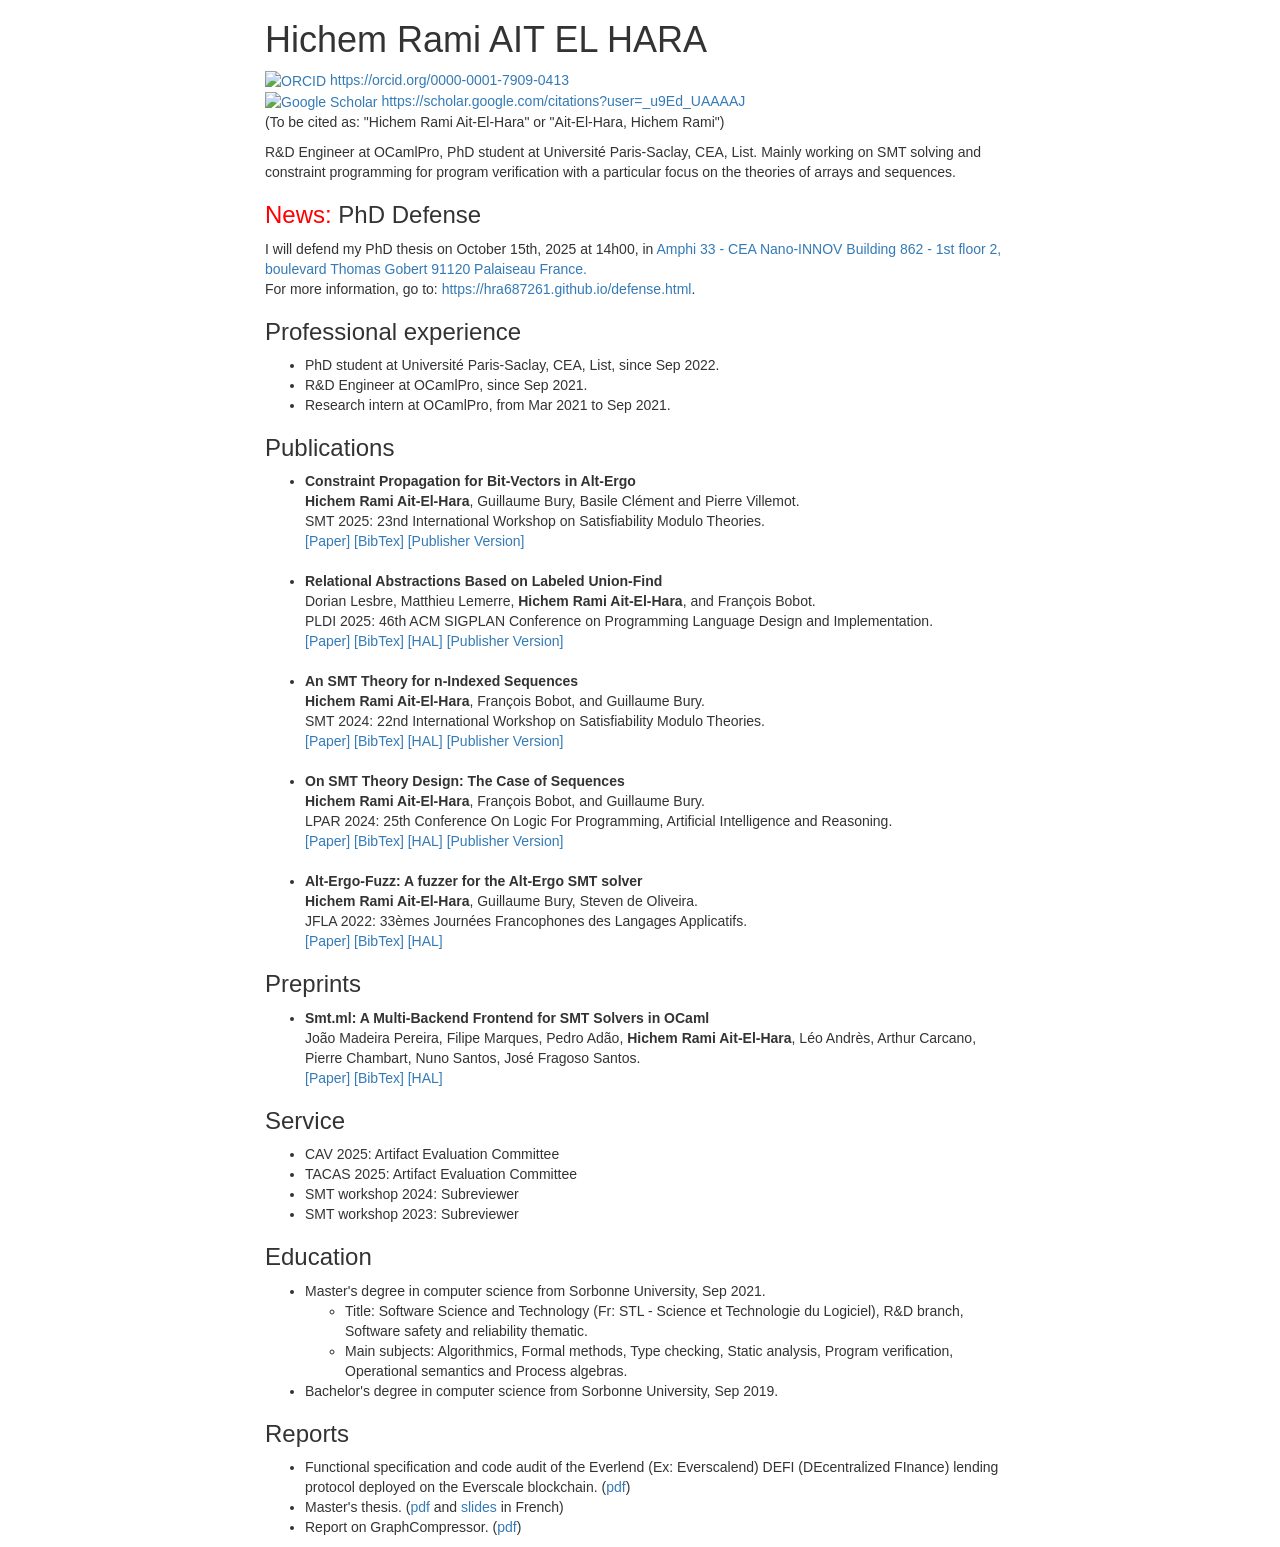
==== index.html @ 255270e5 "upd" ====
<!DOCTYPE html>

<html>

<head>
  <link rel="stylesheet" href="https://maxcdn.bootstrapcdn.com/bootstrap/3.4.1/css/bootstrap.min.css">
</head>

<body>

  <div class="container">
    <div class="row">
      <div class="col-xs-2"></div>
      <div class="col-xs-8">
        <h1>Hichem Rami AIT EL HARA</h1>
        <a
          href="https://orcid.org/0000-0001-7909-0413"
          target="orcid.widget"
          rel="me noopener noreferrer"
          style="vertical-align: top">
         <img
            src="https://orcid.org/sites/default/files/images/orcid_16x16.png"
            style="height:1em; width:auto; vertical-align:middle;"
            alt="ORCID"/>
          https://orcid.org/0000-0001-7909-0413
        </a> <br/>
        <a
          href="https://scholar.google.com/citations?user=_u9Ed_UAAAAJ"
          target="scholar.widget"
          rel="me noopener noreferrer"
          title="Google Scholar">
        <img
          src="https://upload.wikimedia.org/wikipedia/commons/c/c7/Google_Scholar_logo.svg"
          alt="Google Scholar"
          style="height:1em; width:auto; vertical-align:middle;">
        https://scholar.google.com/citations?user=_u9Ed_UAAAAJ
        </a>
        <p>(To be cited as: "Hichem Rami Ait-El-Hara" or "Ait-El-Hara, Hichem Rami")</p>
        <p>R&D Engineer at OCamlPro, PhD student at Université
          Paris-Saclay, CEA, List. Mainly working on SMT solving and constraint
          programming for program verification with a particular focus on
          the theories of arrays and sequences. <br/>
        </p>
        <h3><span style="color:red;">News:</span> PhD Defense </h3>

        I will defend my PhD thesis on October 15th, 2025 at 14h00, in
        <a href="https://maps.app.goo.gl/EZ2QxDe2LefDKhLv8">Amphi 33 - CEA Nano-INNOV Building 862 - 1st floor 2, boulevard Thomas Gobert 91120 Palaiseau France.</a> </br>
        For more information, go to: <a href="https://hra687261.github.io/defense.html">https://hra687261.github.io/defense.html</a>.

        <h3>Professional experience</h3>
        <ul>
          <li>PhD student at Université Paris-Saclay, CEA, List, since Sep 2022.</li>
          <li>R&D Engineer at OCamlPro, since Sep 2021.</li>
          <li>Research intern at OCamlPro, from Mar 2021 to Sep 2021.</li>
        </ul>

        <h3>Publications</h3>
        <ul class="multi-column-list" >
          <li><b> Constraint Propagation for Bit-Vectors in Alt-Ergo </b><br/>
            <b>Hichem Rami Ait-El-Hara</b>, Guillaume Bury, Basile Clément and Pierre Villemot. <br/>
            SMT 2025: 23nd International Workshop on Satisfiability Modulo Theories. <br/>
            <a href="./assets/papers/2025_SMT.pdf">[Paper]</a>
            <a href="./assets/papers/2025_SMT.html" target="_blank">[BibTex]</a>
            <a href="https://ceur-ws.org/Vol-4008/#SMT_paper20">[Publisher Version]</a>
          </li>
          <br/>
          <li><b> Relational Abstractions Based on Labeled Union-Find </b><br/>
            Dorian Lesbre, Matthieu Lemerre, <b>Hichem Rami Ait-El-Hara</b>, and François Bobot. <br/>
            PLDI 2025: 46th ACM SIGPLAN Conference on Programming Language Design and Implementation. <br/>
            <a href="./assets/papers/2025_PLDI.pdf">[Paper]</a>
            <a href="./assets/papers/2025_PLDI.html" target="_blank">[BibTex]</a>
            <a href="https://hal.science/hal-05029216v1">[HAL]</a>
            <a href="https://dl.acm.org/doi/10.1145/3729298">[Publisher Version]</a>
          </li>
          <br/>
          <li><b> An SMT Theory for n-Indexed Sequences </b><br/>
            <b> Hichem Rami Ait-El-Hara</b>, François Bobot, and Guillaume Bury. <br/>
            SMT 2024: 22nd International Workshop on Satisfiability Modulo Theories. <br/>
            <a href="./assets/papers/2024_SMT.pdf">[Paper]</a>
            <a href="./assets/papers/2024_SMT.html" target="_blank">[BibTex]</a>
            <a href="https://hal.science/hal-04706489">[HAL]</a>
            <a href="https://ceur-ws.org/Vol-3725/#short13">[Publisher Version]</a>
          </li>
          <br/>
          <li><b> On SMT Theory Design: The Case of Sequences </b><br/>
            <b> Hichem Rami Ait-El-Hara</b>, François Bobot, and Guillaume Bury. <br/>
            LPAR 2024: 25th Conference On Logic For Programming, Artificial Intelligence and Reasoning. <br/>
            <a href="./assets/papers/2024_LPAR.pdf">[Paper]</a>
            <a href="./assets/papers/2024_LPAR.html" target="_blank">[BibTex]</a>
            <a href="https://hal.science/hal-04706459">[HAL]</a>
            <a href="https://easychair.org/publications/paper/qdvJ">[Publisher Version]</a>
          </li>
          <br/>
          <li><b> Alt-Ergo-Fuzz: A fuzzer for the Alt-Ergo SMT solver </b><br/>
            <b> Hichem Rami Ait-El-Hara</b>, Guillaume Bury, Steven de Oliveira. <br/>
            JFLA 2022: 33èmes Journées Francophones des Langages Applicatifs. <br/>
            <a href="./assets/papers/2022_JFLA.pdf">[Paper]</a>
            <a href="./assets/papers/2022_JFLA.html" target="_blank">[BibTex]</a>
            <a href="https://hal.inria.fr/hal-03626861">[HAL]</a>
          </li>
        </ul>

        <h3>Preprints</h3>

        <ul class="multi-column-list" >
          <li><b> Smt.ml: A Multi-Backend Frontend for SMT Solvers in OCaml </b><br/>
            João Madeira Pereira, Filipe Marques, Pedro Adão, <b>Hichem Rami Ait-El-Hara</b>, Léo Andrès, Arthur Carcano, Pierre Chambart, Nuno Santos, José Fragoso Santos. <br/>
            <a href="./assets/papers/Smtml_preprint.pdf">[Paper]</a>
            <a href="./assets/papers/Smtml_preprint.html" target="_blank">[BibTex]</a>
            <a href="https://inria.hal.science/hal-04761767">[HAL]</a>
          </li>
        </ul>


        <h3>Service</h3>
        <ul>
          <li> CAV 2025: Artifact Evaluation Committee </li>
          <li> TACAS 2025: Artifact Evaluation Committee </li>
          <li> SMT workshop 2024: Subreviewer </li>
          <li> SMT workshop 2023: Subreviewer </li>
        </ul>

        <h3>Education</h3>
          <ul>
            <li>Master's degree in computer science from Sorbonne University,
              Sep 2021.</li>
          <ul>
            <li>Title: Software Science and Technology (Fr: STL - Science et
              Technologie du Logiciel), R&D branch, Software
              safety and reliability thematic. </li>
            <li>Main subjects: Algorithmics, Formal methods, Type checking,
              Static analysis, Program verification, Operational semantics and
              Process algebras.</li>
          </ul>
          <li>Bachelor's degree in computer science from Sorbonne University,
            Sep 2019. </li>
        </ul>

        <h3>Reports</h3>
        <ul>
          <li>Functional specification and code audit of the Everlend
            (Ex: Everscalend) DEFI (DEcentralized FInance) lending protocol
            deployed on the Everscale blockchain.
            (<a href="./assets/other/Everscalend.pdf">pdf</a>) </li>
          <li>Master's thesis.
            (<a href="./assets/Masters/Rapport_M2.pdf">pdf</a> and
            <a href="./assets/Masters/Slides_M2.pdf">slides</a> in French)
          </li>
          <li>Report on GraphCompressor.
            (<a href="./assets/Masters/GraphCompression.pdf">pdf</a>) </li>
        </ul>

      </div>
      <div class="col-xs-2"> </div>
    </div>
  </div>

</body>

</html>
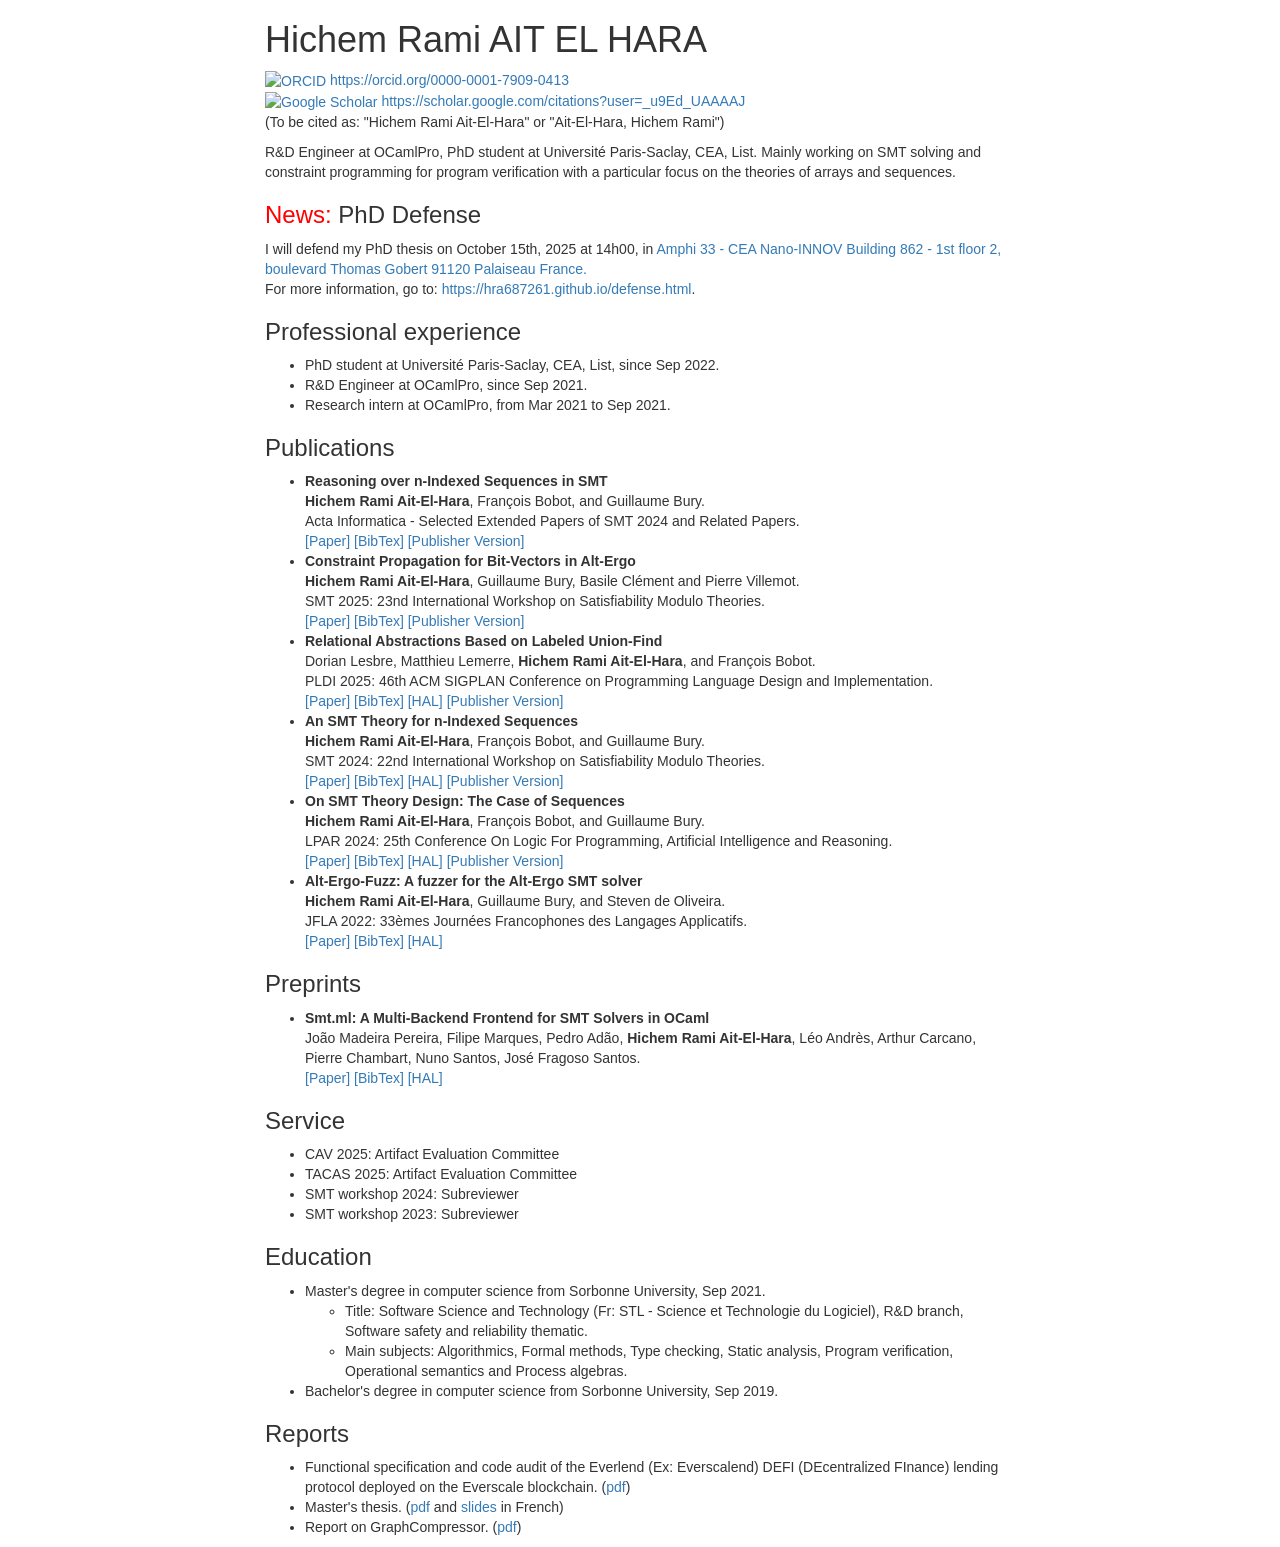
==== commit 873c5d71: "Add latest paper" ====
--- a/index.html
+++ b/index.html
@@ -44,7 +44,7 @@
         <h3><span style="color:red;">News:</span> PhD Defense </h3>
 
         I will defend my PhD thesis on October 15th, 2025 at 14h00, in
-        <a href="https://maps.app.goo.gl/EZ2QxDe2LefDKhLv8">Amphi 33 - CEA Nano-INNOV Building 862 - 1st floor 2, boulevard Thomas Gobert 91120 Palaiseau France.</a> </br>
+        <a href="https://maps.app.goo.gl/3R6Ldw1xpfk54QmT6">Amphi 33 - CEA Nano-INNOV Building 862 - 1st floor 2, boulevard Thomas Gobert 91120 Palaiseau France.</a> </br>
         For more information, go to: <a href="https://hra687261.github.io/defense.html">https://hra687261.github.io/defense.html</a>.
 
         <h3>Professional experience</h3>
@@ -56,6 +56,13 @@
 
         <h3>Publications</h3>
         <ul class="multi-column-list" >
+          <li><b> Reasoning over n-Indexed Sequences in SMT </b><br/>
+            <b>Hichem Rami Ait-El-Hara</b>, François Bobot, and Guillaume Bury. <br/>
+            Acta Informatica - Selected Extended Papers of SMT 2024 and Related Papers. <br/>
+            <a href="./assets/papers/2025_AI.pdf">[Paper]</a>
+            <a href="./assets/papers/2025_AI.html" target="_blank">[BibTex]</a>
+            <a href="https://link.springer.com/article/10.1007/s00236-025-00496-w">[Publisher Version]</a>
+          </li>
           <li><b> Constraint Propagation for Bit-Vectors in Alt-Ergo </b><br/>
             <b>Hichem Rami Ait-El-Hara</b>, Guillaume Bury, Basile Clément and Pierre Villemot. <br/>
             SMT 2025: 23nd International Workshop on Satisfiability Modulo Theories. <br/>
@@ -63,7 +70,6 @@
             <a href="./assets/papers/2025_SMT.html" target="_blank">[BibTex]</a>
             <a href="https://ceur-ws.org/Vol-4008/#SMT_paper20">[Publisher Version]</a>
           </li>
-          <br/>
           <li><b> Relational Abstractions Based on Labeled Union-Find </b><br/>
             Dorian Lesbre, Matthieu Lemerre, <b>Hichem Rami Ait-El-Hara</b>, and François Bobot. <br/>
             PLDI 2025: 46th ACM SIGPLAN Conference on Programming Language Design and Implementation. <br/>
@@ -72,7 +78,6 @@
             <a href="https://hal.science/hal-05029216v1">[HAL]</a>
             <a href="https://dl.acm.org/doi/10.1145/3729298">[Publisher Version]</a>
           </li>
-          <br/>
           <li><b> An SMT Theory for n-Indexed Sequences </b><br/>
             <b> Hichem Rami Ait-El-Hara</b>, François Bobot, and Guillaume Bury. <br/>
             SMT 2024: 22nd International Workshop on Satisfiability Modulo Theories. <br/>
@@ -81,7 +86,6 @@
             <a href="https://hal.science/hal-04706489">[HAL]</a>
             <a href="https://ceur-ws.org/Vol-3725/#short13">[Publisher Version]</a>
           </li>
-          <br/>
           <li><b> On SMT Theory Design: The Case of Sequences </b><br/>
             <b> Hichem Rami Ait-El-Hara</b>, François Bobot, and Guillaume Bury. <br/>
             LPAR 2024: 25th Conference On Logic For Programming, Artificial Intelligence and Reasoning. <br/>
@@ -90,9 +94,8 @@
             <a href="https://hal.science/hal-04706459">[HAL]</a>
             <a href="https://easychair.org/publications/paper/qdvJ">[Publisher Version]</a>
           </li>
-          <br/>
           <li><b> Alt-Ergo-Fuzz: A fuzzer for the Alt-Ergo SMT solver </b><br/>
-            <b> Hichem Rami Ait-El-Hara</b>, Guillaume Bury, Steven de Oliveira. <br/>
+            <b> Hichem Rami Ait-El-Hara</b>, Guillaume Bury, and Steven de Oliveira. <br/>
             JFLA 2022: 33èmes Journées Francophones des Langages Applicatifs. <br/>
             <a href="./assets/papers/2022_JFLA.pdf">[Paper]</a>
             <a href="./assets/papers/2022_JFLA.html" target="_blank">[BibTex]</a>
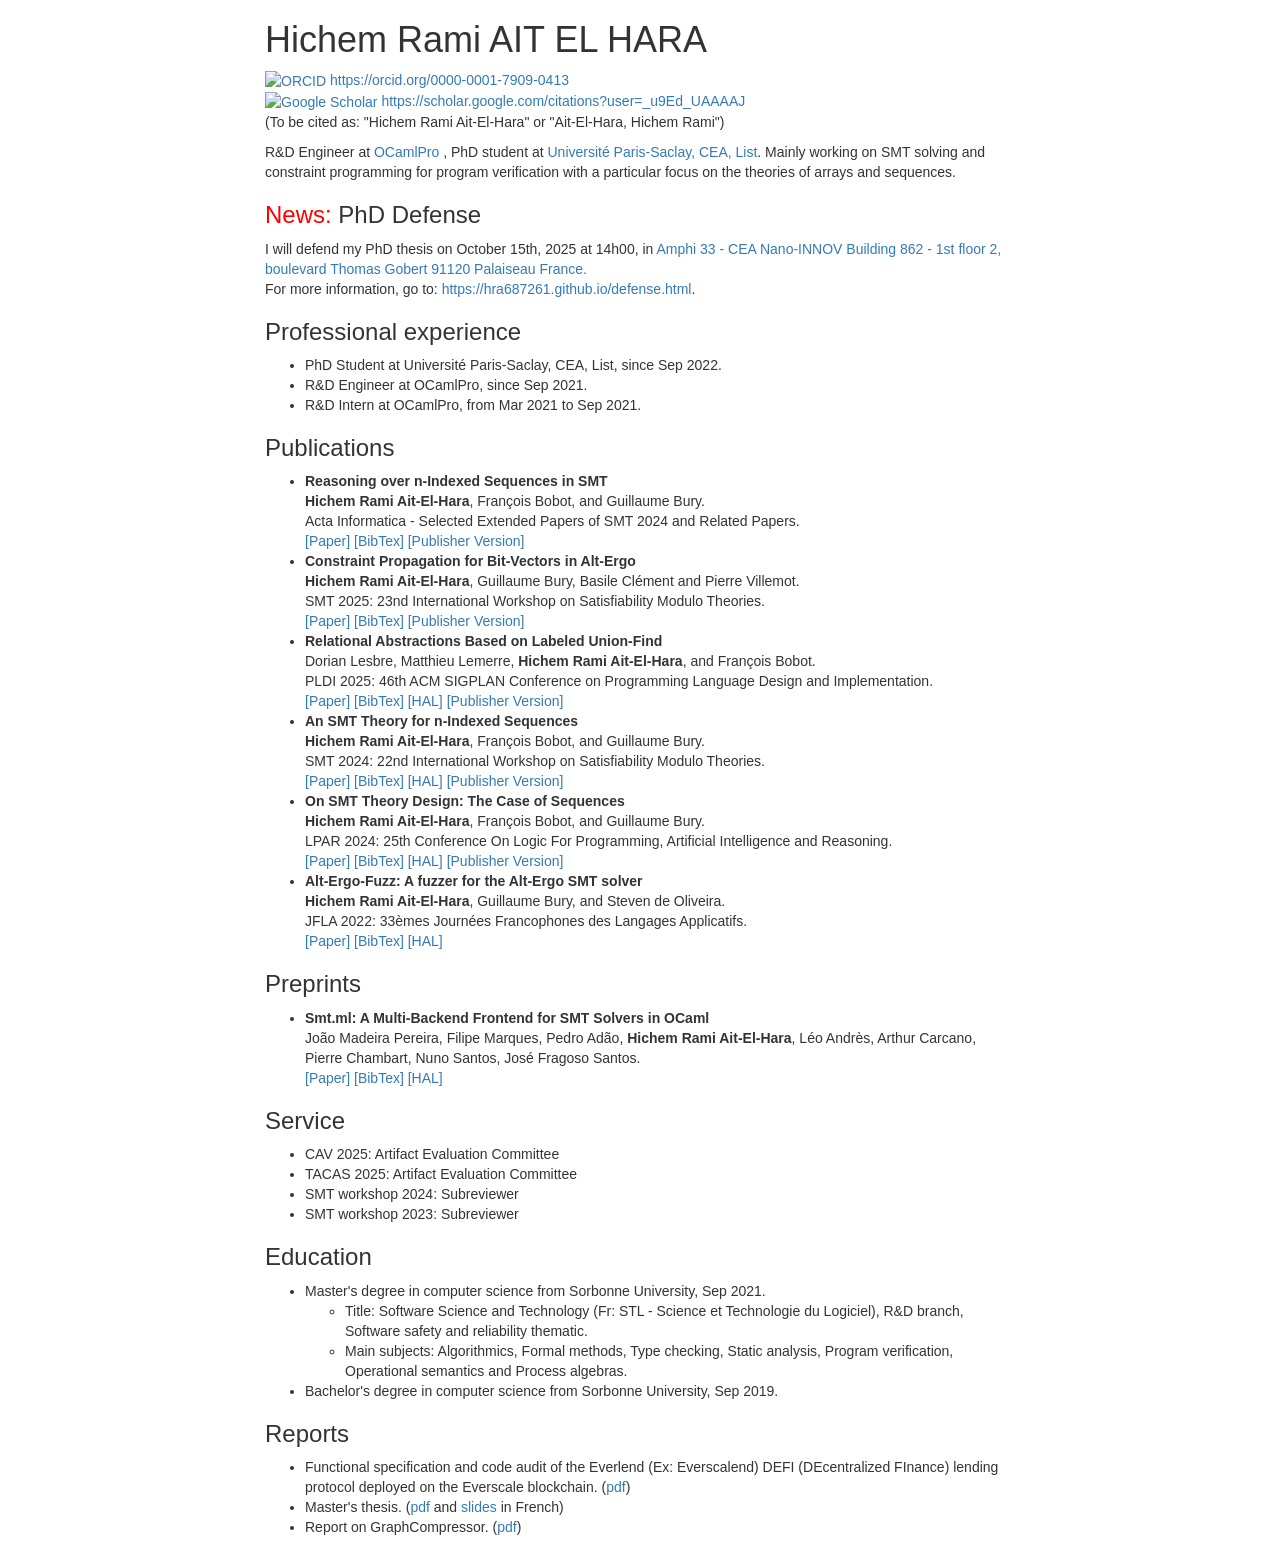
==== commit ec518333: "upd info" ====
--- a/index.html
+++ b/index.html
@@ -36,8 +36,8 @@
         https://scholar.google.com/citations?user=_u9Ed_UAAAAJ
         </a>
         <p>(To be cited as: "Hichem Rami Ait-El-Hara" or "Ait-El-Hara, Hichem Rami")</p>
-        <p>R&D Engineer at OCamlPro, PhD student at Université
-          Paris-Saclay, CEA, List. Mainly working on SMT solving and constraint
+        <p>R&D Engineer at <a href="https://ocamlpro.com/">OCamlPro </a>, PhD student at
+          <a href="https://list.cea.fr/en/">Université Paris-Saclay, CEA, List</a>. Mainly working on SMT solving and constraint
           programming for program verification with a particular focus on
           the theories of arrays and sequences. <br/>
         </p>
@@ -49,9 +49,9 @@
 
         <h3>Professional experience</h3>
         <ul>
-          <li>PhD student at Université Paris-Saclay, CEA, List, since Sep 2022.</li>
+          <li>PhD Student at Université Paris-Saclay, CEA, List, since Sep 2022.</li>
           <li>R&D Engineer at OCamlPro, since Sep 2021.</li>
-          <li>Research intern at OCamlPro, from Mar 2021 to Sep 2021.</li>
+          <li>R&D Intern at OCamlPro, from Mar 2021 to Sep 2021.</li>
         </ul>
 
         <h3>Publications</h3>
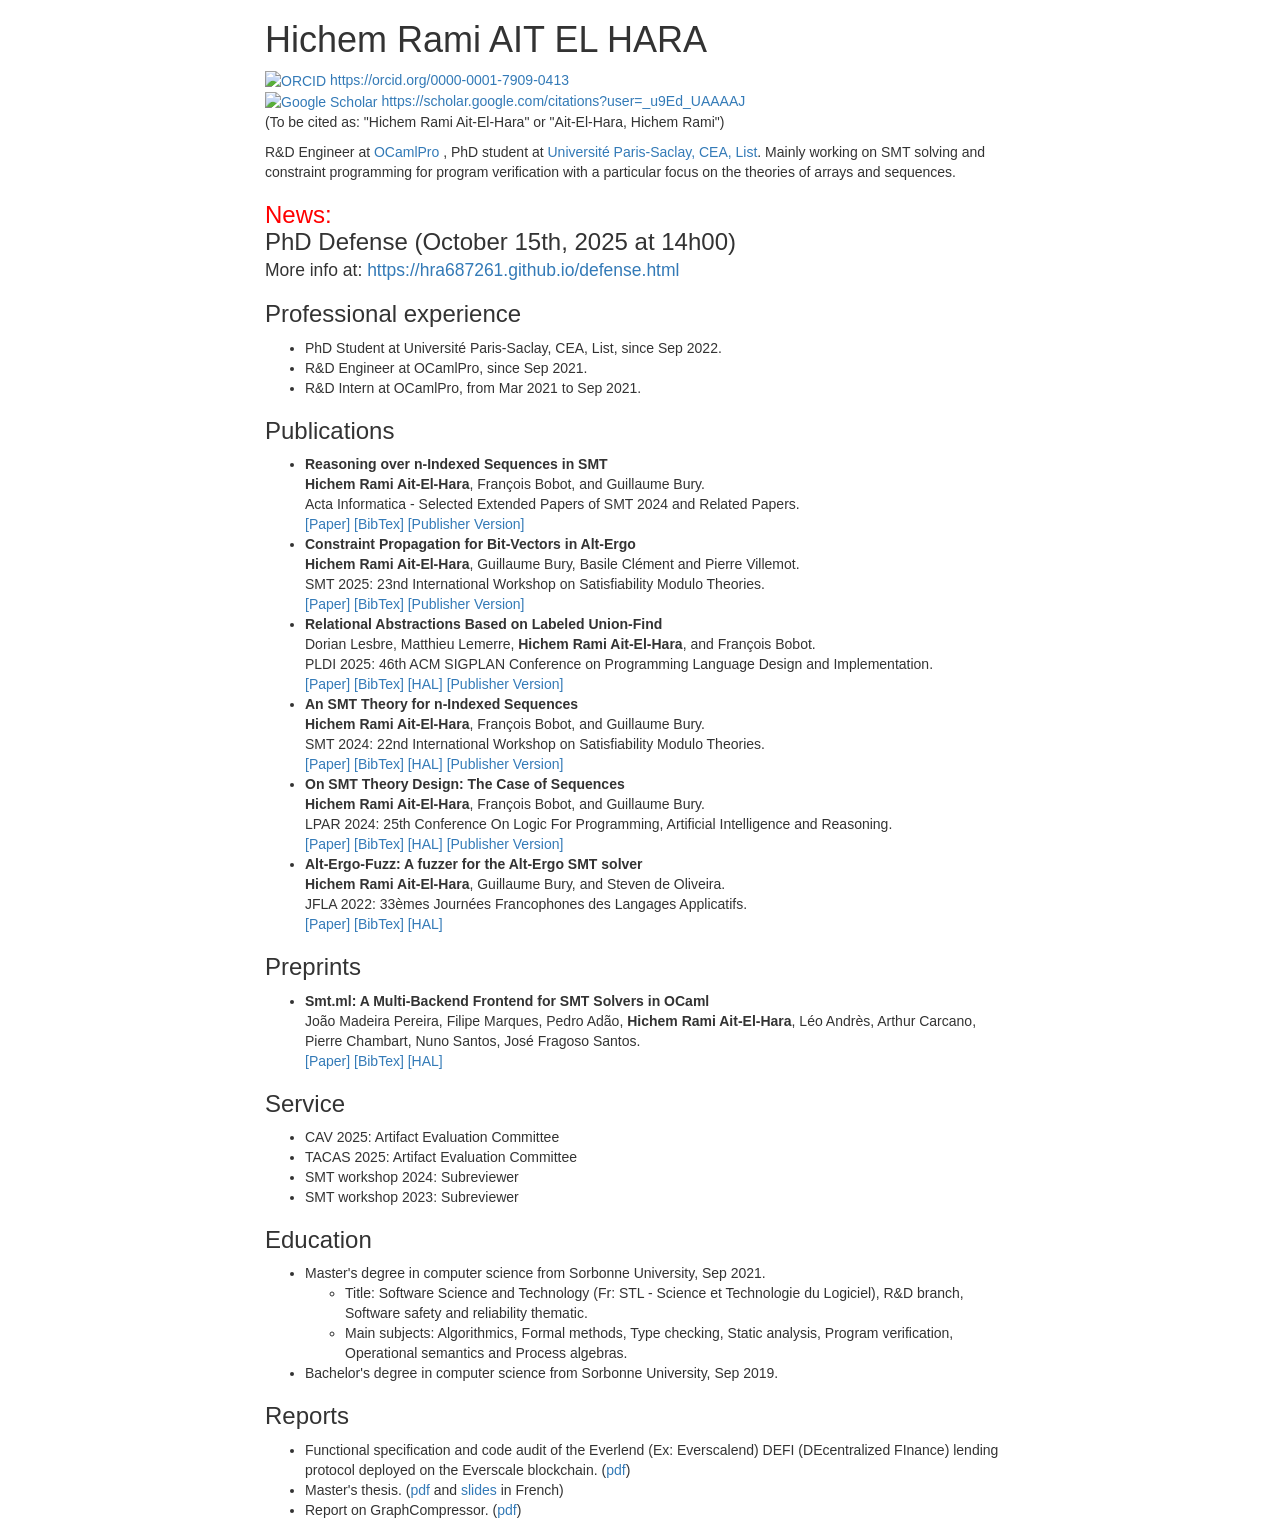
==== commit 7e8026fd: "Upd phd defense page" ====
--- a/index.html
+++ b/index.html
@@ -41,11 +41,11 @@
           programming for program verification with a particular focus on
           the theories of arrays and sequences. <br/>
         </p>
-        <h3><span style="color:red;">News:</span> PhD Defense </h3>
-
-        I will defend my PhD thesis on October 15th, 2025 at 14h00, in
-        <a href="https://maps.app.goo.gl/3R6Ldw1xpfk54QmT6">Amphi 33 - CEA Nano-INNOV Building 862 - 1st floor 2, boulevard Thomas Gobert 91120 Palaiseau France.</a> </br>
-        For more information, go to: <a href="https://hra687261.github.io/defense.html">https://hra687261.github.io/defense.html</a>.
+        <h3>
+          <span style="color:red;">News: <br/> </span>
+          PhD Defense (October 15th, 2025 at 14h00) <br/>
+          <span style="font-size: 1.75rem; font-weight: normal;"> More info at: <a href="https://hra687261.github.io/defense.html">https://hra687261.github.io/defense.html</a> </span>
+        </h3>
 
         <h3>Professional experience</h3>
         <ul>
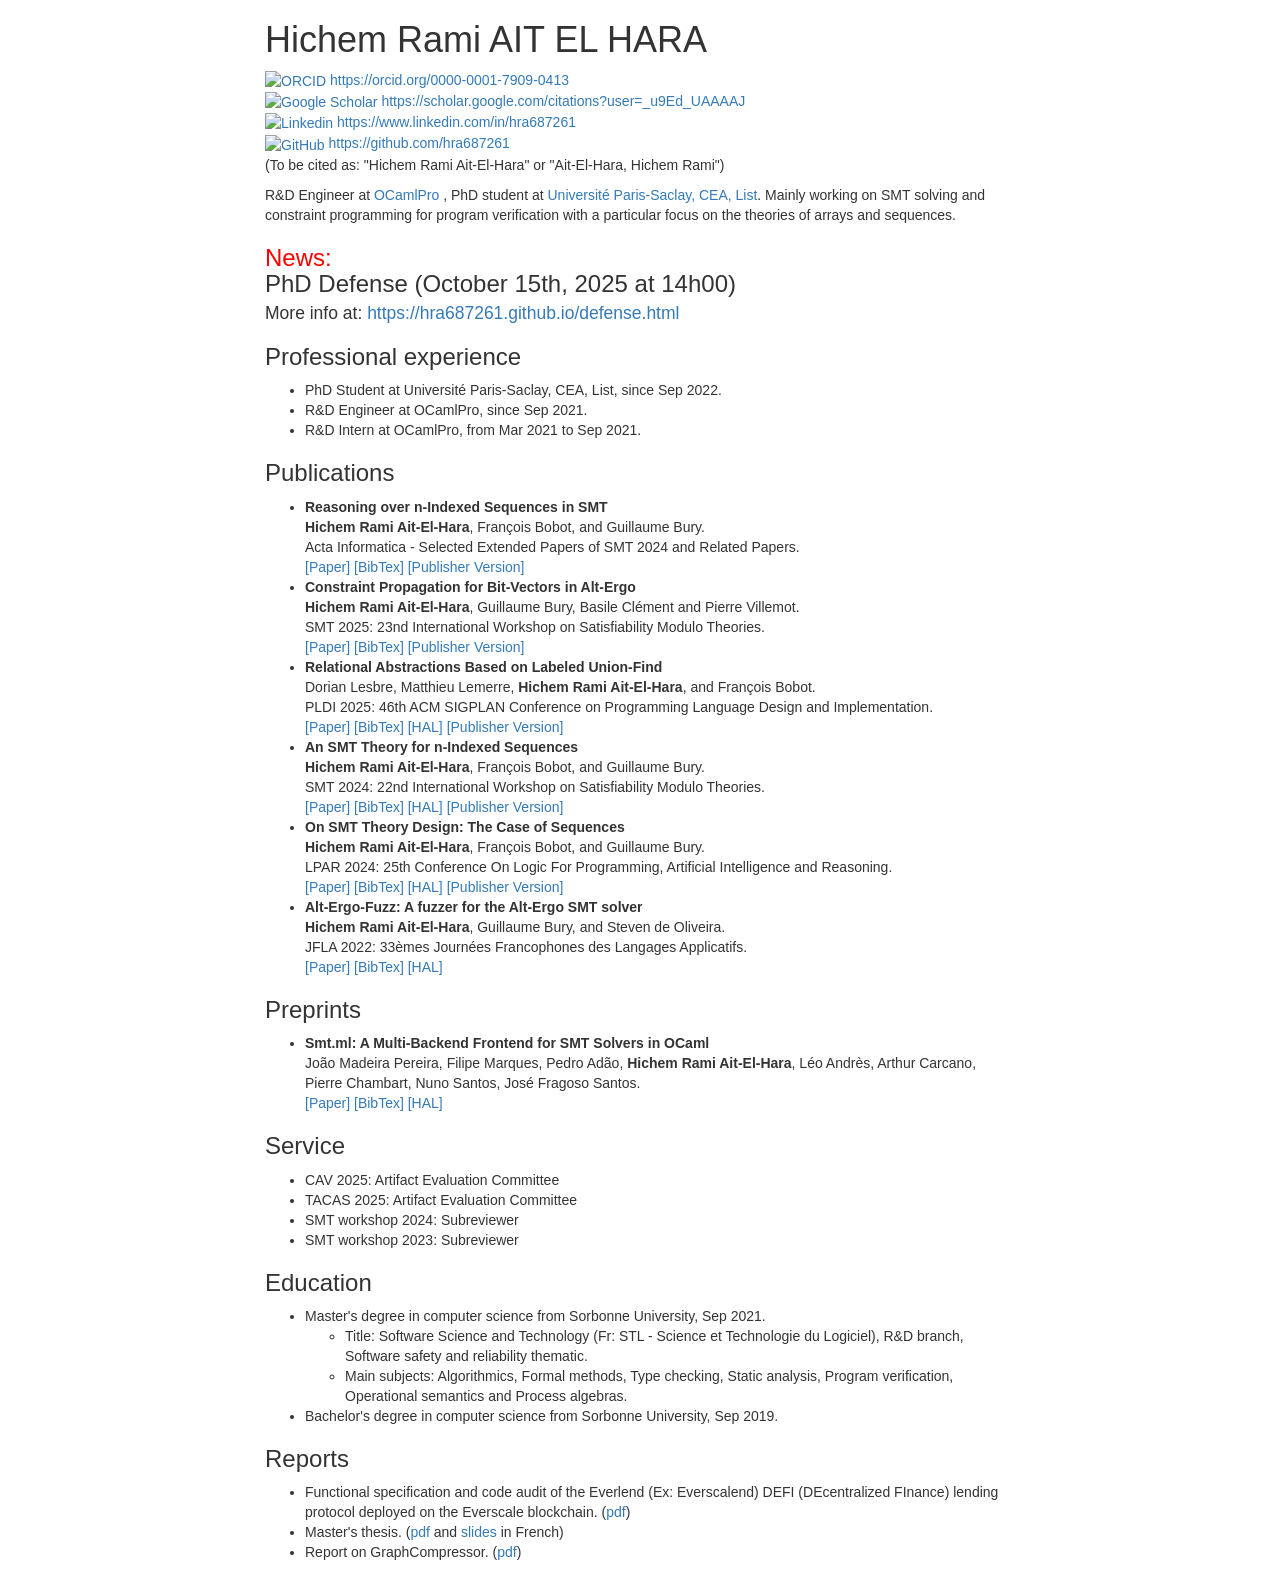
==== commit 961123b9: "more info" ====
--- a/index.html
+++ b/index.html
@@ -34,6 +34,28 @@
           alt="Google Scholar"
           style="height:1em; width:auto; vertical-align:middle;">
         https://scholar.google.com/citations?user=_u9Ed_UAAAAJ
+        </a> <br/>
+        <a
+          href="https://www.linkedin.com/in/hra687261/"
+          target="linkedin.widget"
+          rel="me noopener noreferrer"
+          title="Linkedin">
+        <img
+          src="https://upload.wikimedia.org/wikipedia/commons/c/ca/LinkedIn_logo_initials.png"
+          alt="Linkedin"
+          style="height:1em; width:auto; vertical-align:middle;">
+        https://www.linkedin.com/in/hra687261
+        </a> <br/>
+        <a
+          href="https://github.com/hra687261/"
+          target="github.widget"
+          rel="me noopener noreferrer"
+          title="GitHub">
+        <img
+          src="https://upload.wikimedia.org/wikipedia/commons/9/91/Octicons-mark-github.svg"
+          alt="GitHub"
+          style="height:1em; width:auto; vertical-align:middle;">
+        https://github.com/hra687261
         </a>
         <p>(To be cited as: "Hichem Rami Ait-El-Hara" or "Ait-El-Hara, Hichem Rami")</p>
         <p>R&D Engineer at <a href="https://ocamlpro.com/">OCamlPro </a>, PhD student at
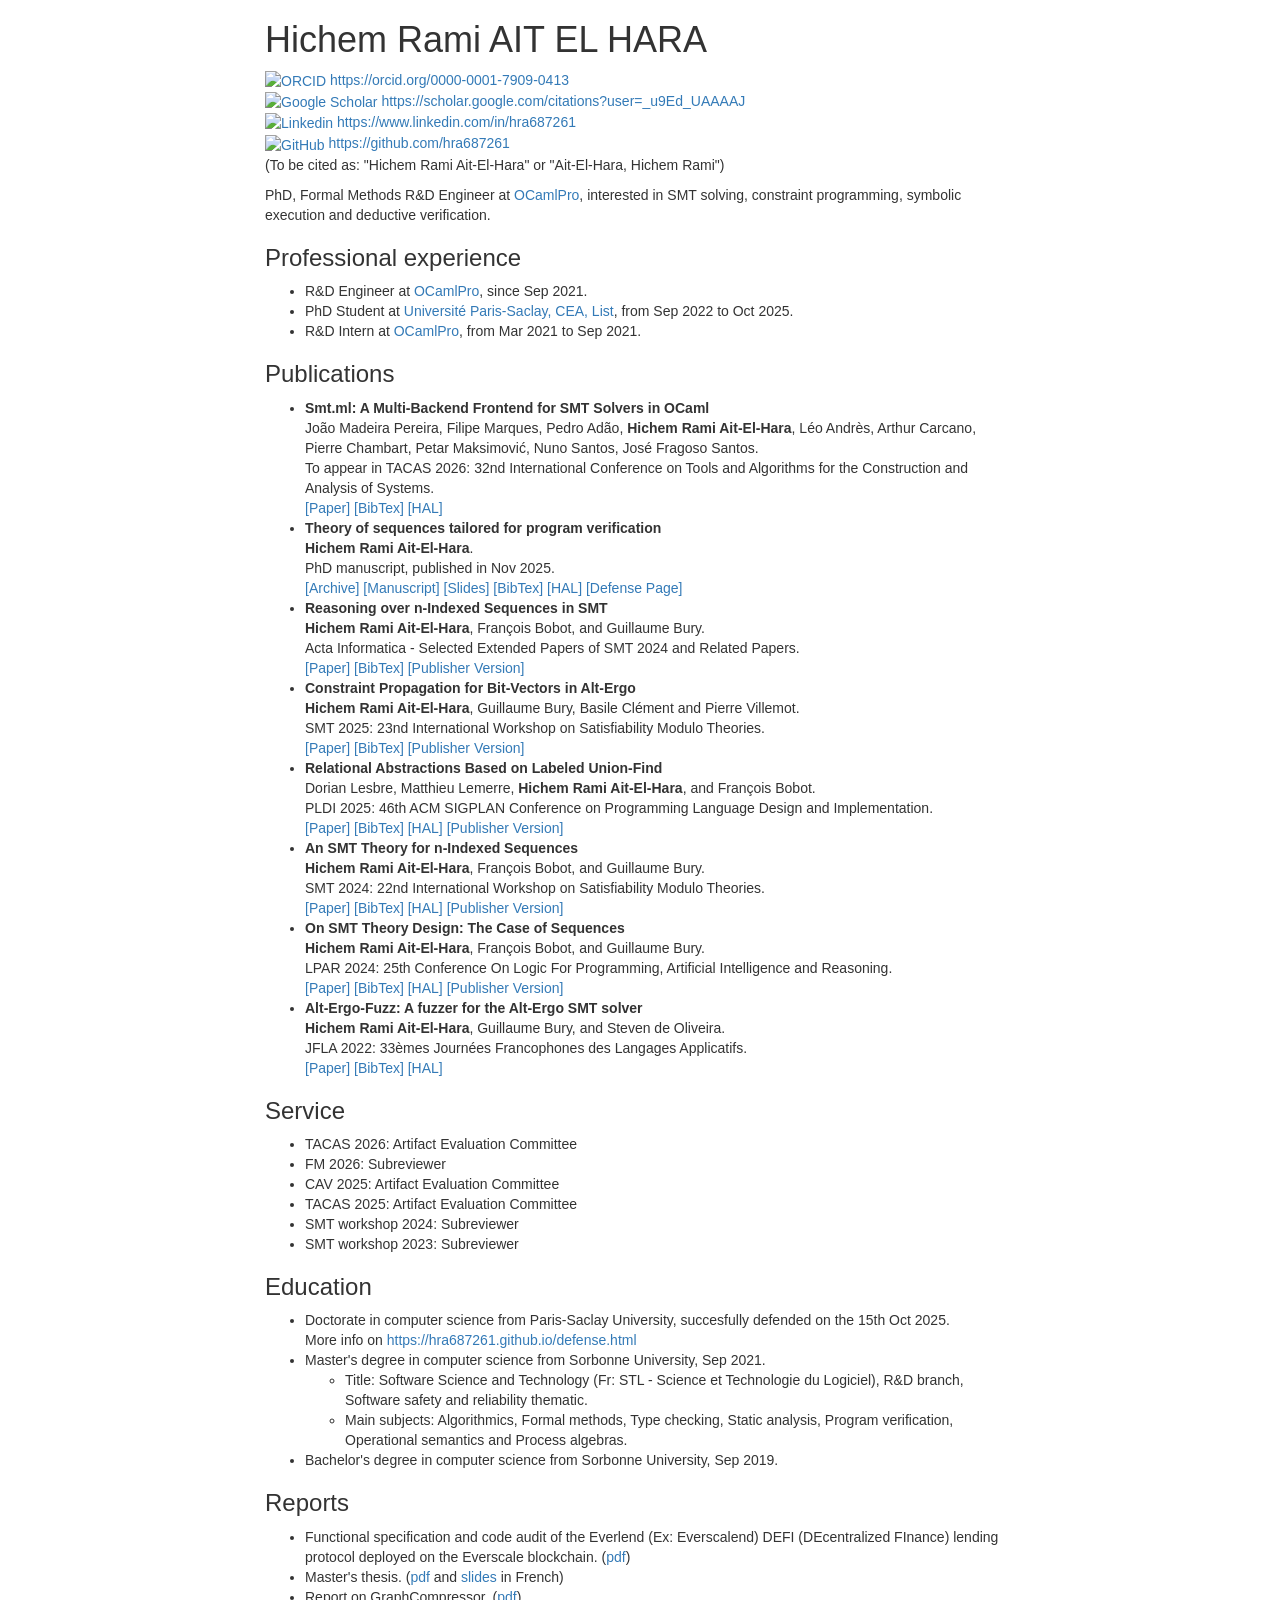
==== commit ea66f209: "upd" ====
--- a/index.html
+++ b/index.html
@@ -13,132 +13,116 @@
       <div class="col-xs-2"></div>
       <div class="col-xs-8">
         <h1>Hichem Rami AIT EL HARA</h1>
-        <a
-          href="https://orcid.org/0000-0001-7909-0413"
-          target="orcid.widget"
-          rel="me noopener noreferrer"
+        <a href="https://orcid.org/0000-0001-7909-0413" target="orcid.widget" rel="me noopener noreferrer"
           style="vertical-align: top">
-         <img
-            src="https://orcid.org/sites/default/files/images/orcid_16x16.png"
-            style="height:1em; width:auto; vertical-align:middle;"
-            alt="ORCID"/>
+          <img src="https://orcid.org/sites/default/files/images/orcid_16x16.png"
+            style="height:1em; width:auto; vertical-align:middle;" alt="ORCID" />
           https://orcid.org/0000-0001-7909-0413
-        </a> <br/>
-        <a
-          href="https://scholar.google.com/citations?user=_u9Ed_UAAAAJ"
-          target="scholar.widget"
-          rel="me noopener noreferrer"
-          title="Google Scholar">
-        <img
-          src="https://upload.wikimedia.org/wikipedia/commons/c/c7/Google_Scholar_logo.svg"
-          alt="Google Scholar"
-          style="height:1em; width:auto; vertical-align:middle;">
-        https://scholar.google.com/citations?user=_u9Ed_UAAAAJ
-        </a> <br/>
-        <a
-          href="https://www.linkedin.com/in/hra687261/"
-          target="linkedin.widget"
-          rel="me noopener noreferrer"
+        </a> <br />
+        <a href="https://scholar.google.com/citations?user=_u9Ed_UAAAAJ" target="scholar.widget"
+          rel="me noopener noreferrer" title="Google Scholar">
+          <img src="https://upload.wikimedia.org/wikipedia/commons/c/c7/Google_Scholar_logo.svg" alt="Google Scholar"
+            style="height:1em; width:auto; vertical-align:middle;">
+          https://scholar.google.com/citations?user=_u9Ed_UAAAAJ
+        </a> <br />
+        <a href="https://www.linkedin.com/in/hra687261/" target="linkedin.widget" rel="me noopener noreferrer"
           title="Linkedin">
-        <img
-          src="https://upload.wikimedia.org/wikipedia/commons/c/ca/LinkedIn_logo_initials.png"
-          alt="Linkedin"
-          style="height:1em; width:auto; vertical-align:middle;">
-        https://www.linkedin.com/in/hra687261
-        </a> <br/>
-        <a
-          href="https://github.com/hra687261/"
-          target="github.widget"
-          rel="me noopener noreferrer"
-          title="GitHub">
-        <img
-          src="https://upload.wikimedia.org/wikipedia/commons/9/91/Octicons-mark-github.svg"
-          alt="GitHub"
-          style="height:1em; width:auto; vertical-align:middle;">
-        https://github.com/hra687261
+          <img src="https://upload.wikimedia.org/wikipedia/commons/c/ca/LinkedIn_logo_initials.png" alt="Linkedin"
+            style="height:1em; width:auto; vertical-align:middle;">
+          https://www.linkedin.com/in/hra687261
+        </a> <br />
+        <a href="https://github.com/hra687261/" target="github.widget" rel="me noopener noreferrer" title="GitHub">
+          <img src="https://upload.wikimedia.org/wikipedia/commons/9/91/Octicons-mark-github.svg" alt="GitHub"
+            style="height:1em; width:auto; vertical-align:middle;">
+          https://github.com/hra687261
         </a>
         <p>(To be cited as: "Hichem Rami Ait-El-Hara" or "Ait-El-Hara, Hichem Rami")</p>
-        <p>R&D Engineer at <a href="https://ocamlpro.com/">OCamlPro </a>, PhD student at
-          <a href="https://list.cea.fr/en/">Université Paris-Saclay, CEA, List</a>. Mainly working on SMT solving and constraint
-          programming for program verification with a particular focus on
-          the theories of arrays and sequences. <br/>
+        <p>PhD, Formal Methods R&D Engineer at <a href="https://ocamlpro.com/">OCamlPro</a>, interested in SMT solving,
+          constraint programming, symbolic execution and deductive verification. <br />
         </p>
-        <h3>
-          <span style="color:red;">News: <br/> </span>
-          PhD Defense (October 15th, 2025 at 14h00) <br/>
-          <span style="font-size: 1.75rem; font-weight: normal;"> More info at: <a href="https://hra687261.github.io/defense.html">https://hra687261.github.io/defense.html</a> </span>
-        </h3>
 
         <h3>Professional experience</h3>
         <ul>
-          <li>PhD Student at Université Paris-Saclay, CEA, List, since Sep 2022.</li>
-          <li>R&D Engineer at OCamlPro, since Sep 2021.</li>
-          <li>R&D Intern at OCamlPro, from Mar 2021 to Sep 2021.</li>
+          <li>R&D Engineer at <a href="https://ocamlpro.com/">OCamlPro</a>, since Sep 2021.</li>
+          <li>PhD Student at <a href="https://list.cea.fr/en/">Université Paris-Saclay, CEA, List</a>, from Sep 2022 to
+            Oct 2025.</li>
+          <li>R&D Intern at <a href="https://ocamlpro.com/">OCamlPro</a>, from Mar 2021 to Sep 2021.</li>
         </ul>
 
         <h3>Publications</h3>
-        <ul class="multi-column-list" >
-          <li><b> Reasoning over n-Indexed Sequences in SMT </b><br/>
-            <b>Hichem Rami Ait-El-Hara</b>, François Bobot, and Guillaume Bury. <br/>
-            Acta Informatica - Selected Extended Papers of SMT 2024 and Related Papers. <br/>
+        <ul class="multi-column-list">
+
+          <li><b> Smt.ml: A Multi-Backend Frontend for SMT Solvers in OCaml </b><br />
+            João Madeira Pereira, Filipe Marques, Pedro Adão, <b>Hichem Rami Ait-El-Hara</b>, Léo Andrès, Arthur
+            Carcano, Pierre Chambart, Petar Maksimović, Nuno Santos, José Fragoso Santos. <br />
+            To appear in TACAS 2026: 32nd International Conference on Tools and Algorithms for the Construction and
+            Analysis of Systems. <br />
+            <a href="./assets/papers/2026_TACAS.pdf">[Paper]</a>
+            <a href="./assets/papers/2026_TACAS.html" target="_blank">[BibTex]</a>
+            <a href="https://inria.hal.science/hal-04761767v2">[HAL]</a>
+          </li>
+          <li>
+            <b>Theory of sequences tailored for program verification</b><br \>
+            <b>Hichem Rami Ait-El-Hara</b>. <br />
+            PhD manuscript, published in Nov 2025. <br />
+            <a href="https://theses.fr/2025UPASG067">[Archive]</a>
+            <a href="./assets/papers/PhD_manuscript.pdf">[Manuscript]</a>
+            <a href="./assets/papers/PhD_defense_slides.pdf">[Slides]</a>
+            <a href="./assets/papers/PhD_manuscript.html" target="_blank">[BibTex]</a>
+            <a href="https://theses.hal.science/tel-05383515">[HAL]</a>
+            <a href="https://hra687261.github.io/defense.html">[Defense Page]</a>
+          </li>
+          <li><b> Reasoning over n-Indexed Sequences in SMT </b><br />
+            <b>Hichem Rami Ait-El-Hara</b>, François Bobot, and Guillaume Bury. <br />
+            Acta Informatica - Selected Extended Papers of SMT 2024 and Related Papers. <br />
             <a href="./assets/papers/2025_AI.pdf">[Paper]</a>
             <a href="./assets/papers/2025_AI.html" target="_blank">[BibTex]</a>
             <a href="https://link.springer.com/article/10.1007/s00236-025-00496-w">[Publisher Version]</a>
           </li>
-          <li><b> Constraint Propagation for Bit-Vectors in Alt-Ergo </b><br/>
-            <b>Hichem Rami Ait-El-Hara</b>, Guillaume Bury, Basile Clément and Pierre Villemot. <br/>
-            SMT 2025: 23nd International Workshop on Satisfiability Modulo Theories. <br/>
+          <li><b> Constraint Propagation for Bit-Vectors in Alt-Ergo </b><br />
+            <b>Hichem Rami Ait-El-Hara</b>, Guillaume Bury, Basile Clément and Pierre Villemot. <br />
+            SMT 2025: 23nd International Workshop on Satisfiability Modulo Theories. <br />
             <a href="./assets/papers/2025_SMT.pdf">[Paper]</a>
             <a href="./assets/papers/2025_SMT.html" target="_blank">[BibTex]</a>
             <a href="https://ceur-ws.org/Vol-4008/#SMT_paper20">[Publisher Version]</a>
           </li>
-          <li><b> Relational Abstractions Based on Labeled Union-Find </b><br/>
-            Dorian Lesbre, Matthieu Lemerre, <b>Hichem Rami Ait-El-Hara</b>, and François Bobot. <br/>
-            PLDI 2025: 46th ACM SIGPLAN Conference on Programming Language Design and Implementation. <br/>
+          <li><b> Relational Abstractions Based on Labeled Union-Find </b><br />
+            Dorian Lesbre, Matthieu Lemerre, <b>Hichem Rami Ait-El-Hara</b>, and François Bobot. <br />
+            PLDI 2025: 46th ACM SIGPLAN Conference on Programming Language Design and Implementation. <br />
             <a href="./assets/papers/2025_PLDI.pdf">[Paper]</a>
             <a href="./assets/papers/2025_PLDI.html" target="_blank">[BibTex]</a>
             <a href="https://hal.science/hal-05029216v1">[HAL]</a>
             <a href="https://dl.acm.org/doi/10.1145/3729298">[Publisher Version]</a>
           </li>
-          <li><b> An SMT Theory for n-Indexed Sequences </b><br/>
-            <b> Hichem Rami Ait-El-Hara</b>, François Bobot, and Guillaume Bury. <br/>
-            SMT 2024: 22nd International Workshop on Satisfiability Modulo Theories. <br/>
+          <li><b> An SMT Theory for n-Indexed Sequences </b><br />
+            <b> Hichem Rami Ait-El-Hara</b>, François Bobot, and Guillaume Bury. <br />
+            SMT 2024: 22nd International Workshop on Satisfiability Modulo Theories. <br />
             <a href="./assets/papers/2024_SMT.pdf">[Paper]</a>
             <a href="./assets/papers/2024_SMT.html" target="_blank">[BibTex]</a>
             <a href="https://hal.science/hal-04706489">[HAL]</a>
             <a href="https://ceur-ws.org/Vol-3725/#short13">[Publisher Version]</a>
           </li>
-          <li><b> On SMT Theory Design: The Case of Sequences </b><br/>
-            <b> Hichem Rami Ait-El-Hara</b>, François Bobot, and Guillaume Bury. <br/>
-            LPAR 2024: 25th Conference On Logic For Programming, Artificial Intelligence and Reasoning. <br/>
+          <li><b> On SMT Theory Design: The Case of Sequences </b><br />
+            <b> Hichem Rami Ait-El-Hara</b>, François Bobot, and Guillaume Bury. <br />
+            LPAR 2024: 25th Conference On Logic For Programming, Artificial Intelligence and Reasoning. <br />
             <a href="./assets/papers/2024_LPAR.pdf">[Paper]</a>
             <a href="./assets/papers/2024_LPAR.html" target="_blank">[BibTex]</a>
             <a href="https://hal.science/hal-04706459">[HAL]</a>
             <a href="https://easychair.org/publications/paper/qdvJ">[Publisher Version]</a>
           </li>
-          <li><b> Alt-Ergo-Fuzz: A fuzzer for the Alt-Ergo SMT solver </b><br/>
-            <b> Hichem Rami Ait-El-Hara</b>, Guillaume Bury, and Steven de Oliveira. <br/>
-            JFLA 2022: 33èmes Journées Francophones des Langages Applicatifs. <br/>
+          <li><b> Alt-Ergo-Fuzz: A fuzzer for the Alt-Ergo SMT solver </b><br />
+            <b> Hichem Rami Ait-El-Hara</b>, Guillaume Bury, and Steven de Oliveira. <br />
+            JFLA 2022: 33èmes Journées Francophones des Langages Applicatifs. <br />
             <a href="./assets/papers/2022_JFLA.pdf">[Paper]</a>
             <a href="./assets/papers/2022_JFLA.html" target="_blank">[BibTex]</a>
             <a href="https://hal.inria.fr/hal-03626861">[HAL]</a>
           </li>
         </ul>
 
-        <h3>Preprints</h3>
-
-        <ul class="multi-column-list" >
-          <li><b> Smt.ml: A Multi-Backend Frontend for SMT Solvers in OCaml </b><br/>
-            João Madeira Pereira, Filipe Marques, Pedro Adão, <b>Hichem Rami Ait-El-Hara</b>, Léo Andrès, Arthur Carcano, Pierre Chambart, Nuno Santos, José Fragoso Santos. <br/>
-            <a href="./assets/papers/Smtml_preprint.pdf">[Paper]</a>
-            <a href="./assets/papers/Smtml_preprint.html" target="_blank">[BibTex]</a>
-            <a href="https://inria.hal.science/hal-04761767">[HAL]</a>
-          </li>
-        </ul>
-
-
         <h3>Service</h3>
         <ul>
+          <li> TACAS 2026: Artifact Evaluation Committee </li>
+          <li> FM 2026: Subreviewer </li>
           <li> CAV 2025: Artifact Evaluation Committee </li>
           <li> TACAS 2025: Artifact Evaluation Committee </li>
           <li> SMT workshop 2024: Subreviewer </li>
@@ -146,9 +130,13 @@
         </ul>
 
         <h3>Education</h3>
-          <ul>
-            <li>Master's degree in computer science from Sorbonne University,
-              Sep 2021.</li>
+        <ul>
+          <li>Doctorate in computer science from Paris-Saclay University, succesfully defended on the 15th Oct 2025.
+            <br />
+            More info on <a href="https://hra687261.github.io/defense.html">https://hra687261.github.io/defense.html</a>
+          </li>
+          <li>Master's degree in computer science from Sorbonne University,
+            Sep 2021.</li>
           <ul>
             <li>Title: Software Science and Technology (Fr: STL - Science et
               Technologie du Logiciel), R&D branch, Software
